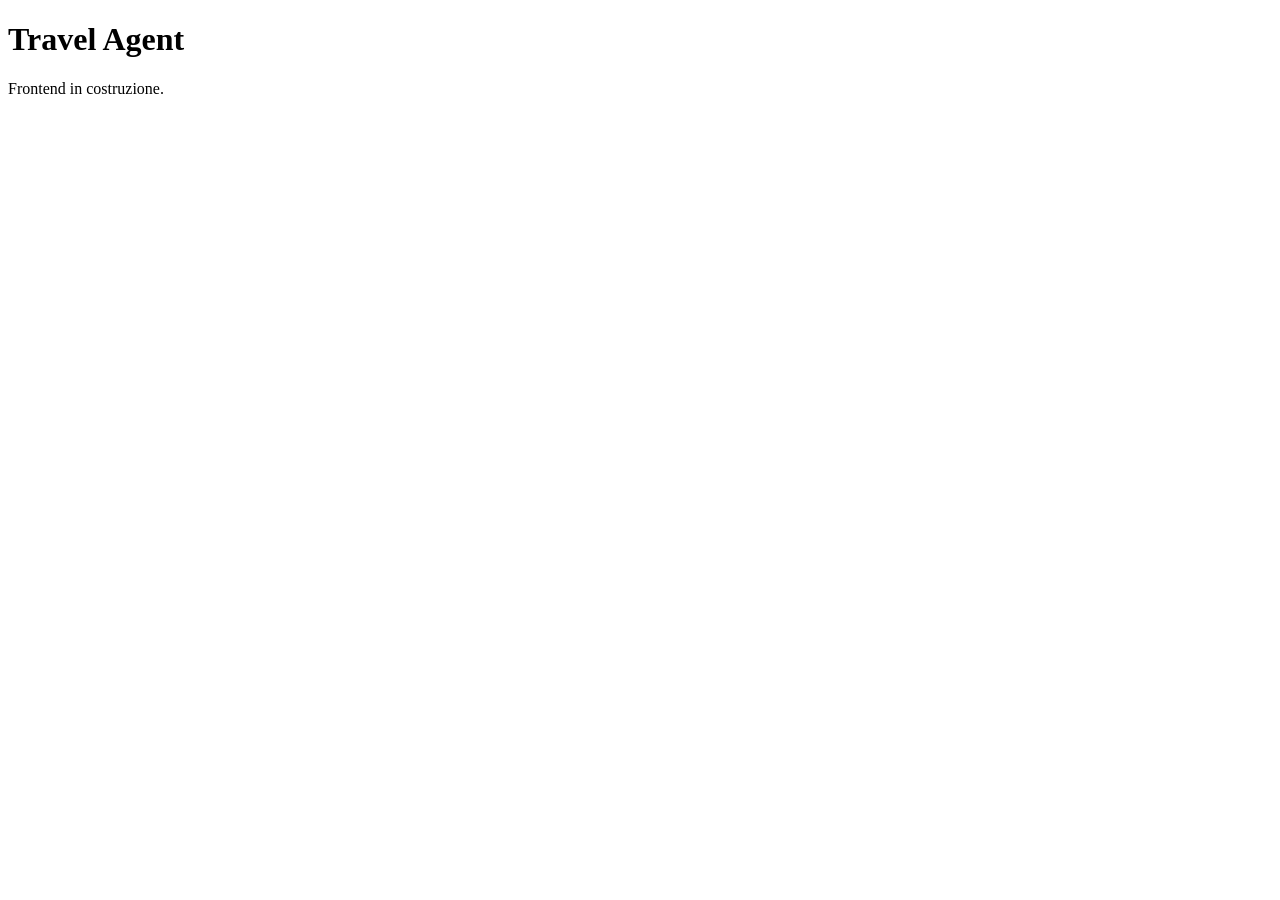
==== frontend/index.html @ 45f7ee1d "chore: add fastapi app skeleton with settings" ====
<!DOCTYPE html>
<html lang="it">
<head>
  <meta charset="utf-8">
  <meta name="viewport" content="width=device-width, initial-scale=1">
  <title>Travel Agent</title>
</head>
<body>
  <h1>Travel Agent</h1>
  <p>Frontend in costruzione.</p>
</body>
</html>
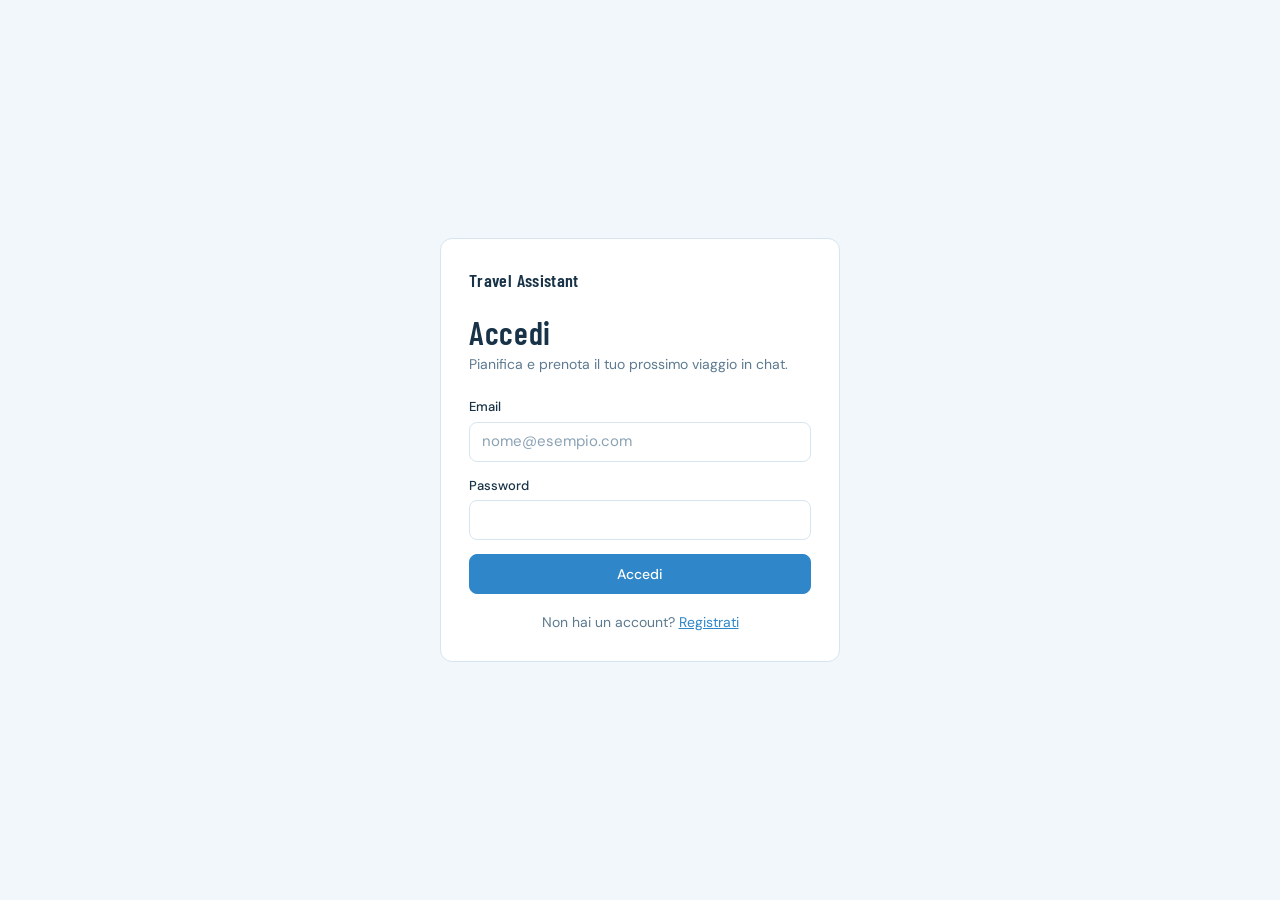
==== commit ec5a20bf: "feat(frontend): base styles, login and registration pages" ====
--- a/frontend/index.html
+++ b/frontend/index.html
@@ -3,10 +3,33 @@
 <head>
   <meta charset="utf-8">
   <meta name="viewport" content="width=device-width, initial-scale=1">
-  <title>Travel Agent</title>
+  <link rel="preconnect" href="https://fonts.googleapis.com">
+  <link rel="preconnect" href="https://fonts.gstatic.com" crossorigin>
+  <link rel="stylesheet" href="https://fonts.googleapis.com/css2?family=Barlow+Condensed:wght@600&family=DM+Sans:opsz,wght@9..40,400;9..40,500&display=swap">
+  <link rel="stylesheet" href="css/styles.css">
+  <title>Accedi | Travel Assistant</title>
+  <script type="module" src="js/login.js"></script>
 </head>
-<body>
-  <h1>Travel Agent</h1>
-  <p>Frontend in costruzione.</p>
+<body class="auth-page">
+  <main class="auth-card">
+    <p class="brand">Travel Assistant</p>
+    <h1>Accedi</h1>
+    <p class="lead">Pianifica e prenota il tuo prossimo viaggio in chat.</p>
+
+    <form id="login-form">
+      <div class="field">
+        <label for="email">Email</label>
+        <input id="email" name="email" type="email" autocomplete="email" placeholder="nome@esempio.com" required>
+      </div>
+      <div class="field">
+        <label for="password">Password</label>
+        <input id="password" name="password" type="password" autocomplete="current-password" required>
+      </div>
+      <p class="form-error" id="form-error" role="alert" hidden></p>
+      <button class="button button--primary" type="submit">Accedi</button>
+    </form>
+
+    <p class="auth-switch">Non hai un account? <a href="register.html">Registrati</a></p>
+  </main>
 </body>
 </html>
--- a/frontend/css/styles.css
+++ b/frontend/css/styles.css
@@ -0,0 +1,247 @@
+/* Travel Assistant: boarding-pass layout on a sky palette. */
+
+:root {
+  --sky: #f2f7fb;          /* page background */
+  --paper: #ffffff;        /* tickets, panels, forms */
+  --ink: #183247;          /* text and routes */
+  --azure: #2f86c9;        /* main action, selection, dates */
+  --azure-dark: #246ca6;   /* hover on azure */
+  --cloud: #d6e5f0;        /* borders */
+  --perforation: #bfd6e7;  /* dashed line between stub and ticket */
+  --mist: #5d7a90;         /* secondary text */
+  --faded: #8aa2b4;        /* placeholders, superseded proposals */
+  --danger: #b3261e;
+  --danger-bg: #fcedec;
+
+  --font-body: "DM Sans", system-ui, sans-serif;
+  --font-ticket: "Barlow Condensed", "Arial Narrow", sans-serif;
+  --radius: 8px;
+}
+
+*,
+*::before,
+*::after {
+  box-sizing: border-box;
+}
+
+body {
+  margin: 0;
+  background: var(--sky);
+  color: var(--ink);
+  font: 400 15px/1.55 var(--font-body);
+}
+
+h1,
+h2,
+h3 {
+  margin: 0;
+  font-family: var(--font-ticket);
+  font-weight: 600;
+  letter-spacing: 0.02em;
+  line-height: 1.1;
+}
+
+a {
+  color: var(--azure);
+}
+
+:focus-visible {
+  outline: 2px solid var(--azure);
+  outline-offset: 2px;
+}
+
+[hidden] {
+  display: none !important;
+}
+
+/* Buttons */
+
+.button {
+  display: inline-flex;
+  align-items: center;
+  justify-content: center;
+  gap: 6px;
+  min-height: 40px;
+  padding: 0 16px;
+  border: 1px solid var(--cloud);
+  border-radius: var(--radius);
+  background: var(--paper);
+  color: var(--ink);
+  font: 500 14px/1 var(--font-body);
+  cursor: pointer;
+}
+
+.button:hover {
+  border-color: var(--azure);
+}
+
+.button--primary {
+  border-color: var(--azure);
+  background: var(--azure);
+  color: #fff;
+}
+
+.button--primary:hover {
+  background: var(--azure-dark);
+}
+
+.button[aria-busy="true"] {
+  cursor: progress;
+  opacity: 0.7;
+}
+
+.button--link {
+  min-height: 0;
+  padding: 0;
+  border: 0;
+  background: none;
+  color: var(--mist);
+  font-weight: 400;
+}
+
+.button--link:hover {
+  color: var(--ink);
+}
+
+/* Forms */
+
+.field {
+  display: flex;
+  flex-direction: column;
+  gap: 4px;
+  margin-bottom: 14px;
+}
+
+.field label {
+  font-size: 13px;
+  font-weight: 500;
+}
+
+.field input,
+.field select {
+  width: 100%;
+  min-height: 40px;
+  padding: 0 12px;
+  border: 1px solid var(--cloud);
+  border-radius: var(--radius);
+  background: var(--paper);
+  color: var(--ink);
+  font: inherit;
+}
+
+.field input::placeholder {
+  color: var(--faded);
+}
+
+.field input:focus,
+.field select:focus {
+  border-color: var(--azure);
+  outline: none;
+  box-shadow: 0 0 0 3px rgb(47 134 201 / 20%);
+}
+
+.field-row {
+  display: grid;
+  grid-template-columns: repeat(2, minmax(0, 1fr));
+  gap: 12px;
+}
+
+.field-hint {
+  color: var(--mist);
+  font-size: 12px;
+}
+
+.form-error {
+  margin: 0 0 14px;
+  padding: 10px 12px;
+  border-radius: var(--radius);
+  background: var(--danger-bg);
+  color: var(--danger);
+  font-size: 13px;
+}
+
+/* Login and registration */
+
+.auth-page {
+  display: grid;
+  min-height: 100vh;
+  place-items: center;
+  padding: 24px;
+}
+
+.auth-card {
+  width: 100%;
+  max-width: 400px;
+  padding: 28px;
+  border: 1px solid var(--cloud);
+  border-radius: 12px;
+  background: var(--paper);
+}
+
+.auth-card h1 {
+  font-size: 32px;
+}
+
+.auth-card .lead {
+  margin: 4px 0 22px;
+  color: var(--mist);
+  font-size: 14px;
+}
+
+.auth-card form .button--primary {
+  width: 100%;
+}
+
+.auth-switch {
+  margin: 18px 0 0;
+  color: var(--mist);
+  font-size: 14px;
+  text-align: center;
+}
+
+.brand {
+  margin: 0 0 20px;
+  font-family: var(--font-ticket);
+  font-size: 18px;
+  font-weight: 600;
+  letter-spacing: 0.02em;
+}
+
+/* App header (chat and bookings) */
+
+.app-header {
+  display: flex;
+  align-items: center;
+  justify-content: space-between;
+  gap: 16px;
+  padding: 12px 20px;
+  border-bottom: 1px solid var(--cloud);
+  background: var(--paper);
+}
+
+.app-header .brand {
+  margin: 0;
+  color: inherit;
+  text-decoration: none;
+}
+
+.app-nav {
+  display: flex;
+  align-items: center;
+  gap: 20px;
+  font-size: 14px;
+}
+
+.app-nav a {
+  color: var(--mist);
+  text-decoration: none;
+}
+
+.app-nav a[aria-current="page"] {
+  color: var(--ink);
+  font-weight: 500;
+}
+
+.app-nav .user-name {
+  color: var(--ink);
+}
